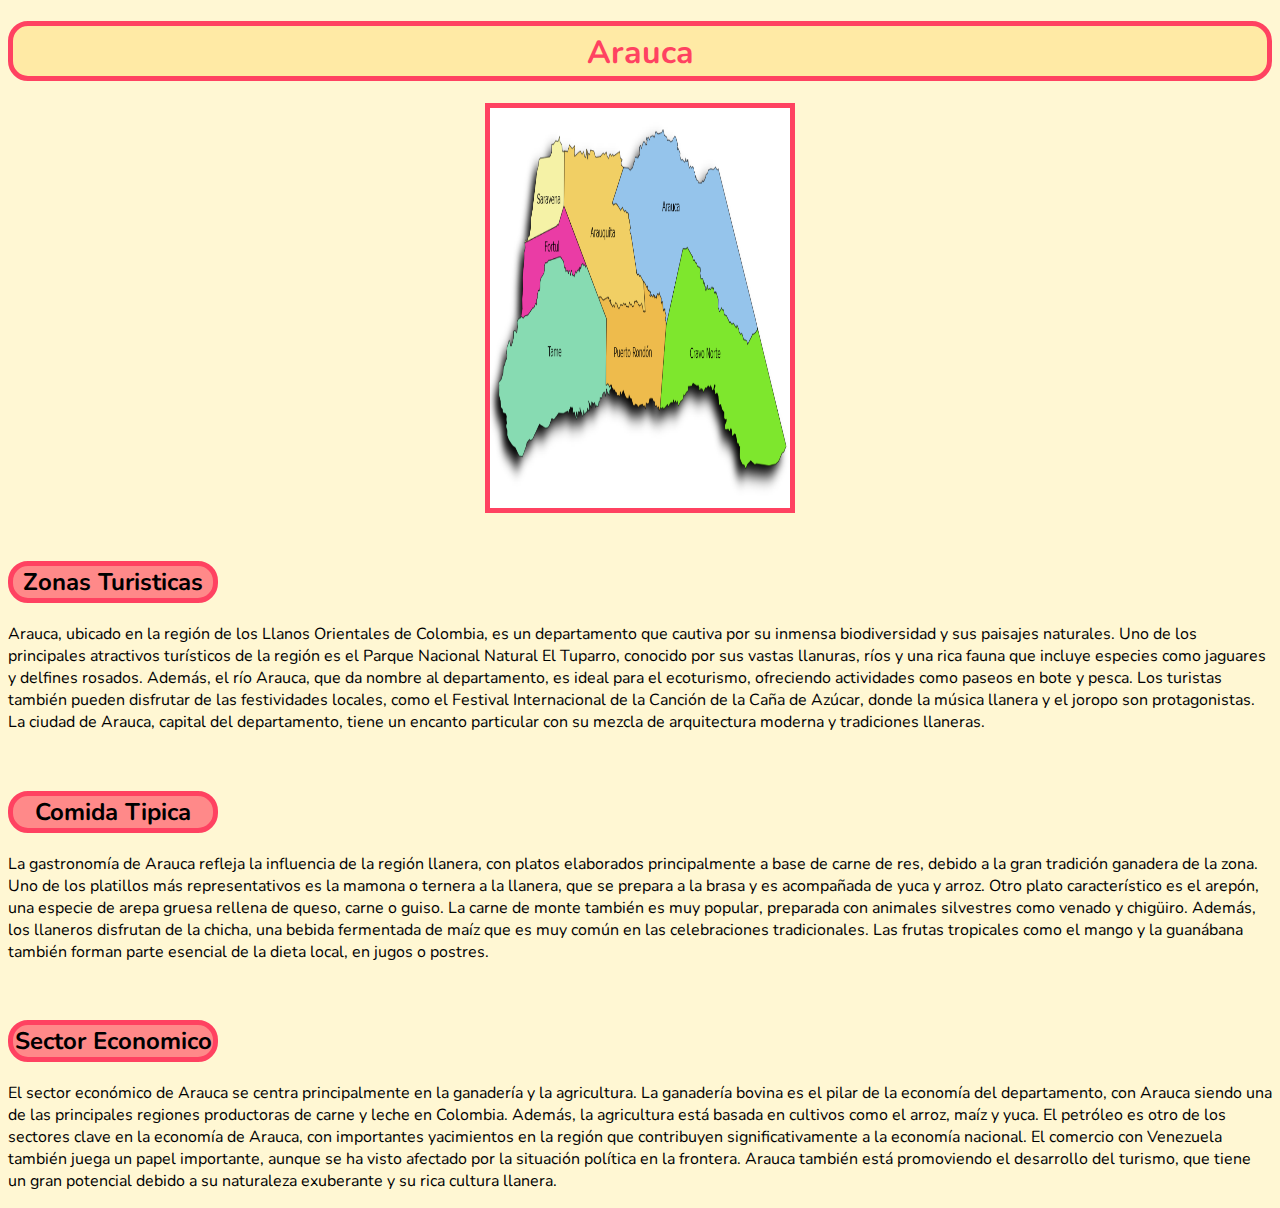
==== arauca.html @ d6af4ea2 "feat (main): Base de la pagina" ====
<!DOCTYPE html>
<html lang="es">
<head>
    <meta charset="UTF-8">
    <meta name="viewport" content="width=device-width, initial-scale=1.0">
    <link rel="stylesheet" href="css/styles.css">
    <style>
        @import url('https://fonts.googleapis.com/css2?family=Nunito:ital,wght@0,200..1000;1,200..1000&display=swap');
    </style>   
    <title>Arauca</title>
</head>
<body>
    <header>
        <center><h1>Arauca</h1></center>
    </header>
    <center><img id="mapa_departamentos" src="images/arauca.png"></center>
    <br>
    <h2 id="subtitulos">Zonas Turisticas</h2>
    <p>Arauca, ubicado en la región de los Llanos Orientales de Colombia, es un departamento que cautiva por su inmensa biodiversidad y sus paisajes naturales. Uno de los principales atractivos turísticos de la región es el Parque Nacional Natural El Tuparro, conocido por sus vastas llanuras, ríos y una rica fauna que incluye especies como jaguares y delfines rosados. Además, el río Arauca, que da nombre al departamento, es ideal para el ecoturismo, ofreciendo actividades como paseos en bote y pesca. Los turistas también pueden disfrutar de las festividades locales, como el Festival Internacional de la Canción de la Caña de Azúcar, donde la música llanera y el joropo son protagonistas. La ciudad de Arauca, capital del departamento, tiene un encanto particular con su mezcla de arquitectura moderna y tradiciones llaneras.</p>
    <br>
    <h2 id="subtitulos">Comida Tipica</h2>
    <p>La gastronomía de Arauca refleja la influencia de la región llanera, con platos elaborados principalmente a base de carne de res, debido a la gran tradición ganadera de la zona. Uno de los platillos más representativos es la mamona o ternera a la llanera, que se prepara a la brasa y es acompañada de yuca y arroz. Otro plato característico es el arepón, una especie de arepa gruesa rellena de queso, carne o guiso. La carne de monte también es muy popular, preparada con animales silvestres como venado y chigüiro. Además, los llaneros disfrutan de la chicha, una bebida fermentada de maíz que es muy común en las celebraciones tradicionales. Las frutas tropicales como el mango y la guanábana también forman parte esencial de la dieta local, en jugos o postres.</p>
    <br>
    <h2 id="subtitulos">Sector Economico</h2>
    <p>El sector económico de Arauca se centra principalmente en la ganadería y la agricultura. La ganadería bovina es el pilar de la economía del departamento, con Arauca siendo una de las principales regiones productoras de carne y leche en Colombia. Además, la agricultura está basada en cultivos como el arroz, maíz y yuca. El petróleo es otro de los sectores clave en la economía de Arauca, con importantes yacimientos en la región que contribuyen significativamente a la economía nacional. El comercio con Venezuela también juega un papel importante, aunque se ha visto afectado por la situación política en la frontera. Arauca también está promoviendo el desarrollo del turismo, que tiene un gran potencial debido a su naturaleza exuberante y su rica cultura llanera.</p>
</body>
</html>
---- css/styles.css ----
body {
    background-color:rgb(255, 247, 211);
    font-family: "Nunito", sans-serif;
    font-optical-sizing: 200px;
    font-style: normal;
}
h1 {
    background-color: rgb(255, 234, 165);
    color: #ff4261;
    border: 5px solid #ff4261;
    border-radius: 20px;
    height: 60px;
    box-sizing: border-box;
    padding: 5px;
}
#boton_huila:hover {
    background-color: antiquewhite;
}
#mapa_departamentos {
    border: 5px solid #ff4261;
    width: 300px;
    height: 400px;
}
#subtitulos {
    background-color: #ff8989;
    width: 200px;
    border: 5px solid #ff4261;
    border-radius: 20px;
    text-align: center;
}
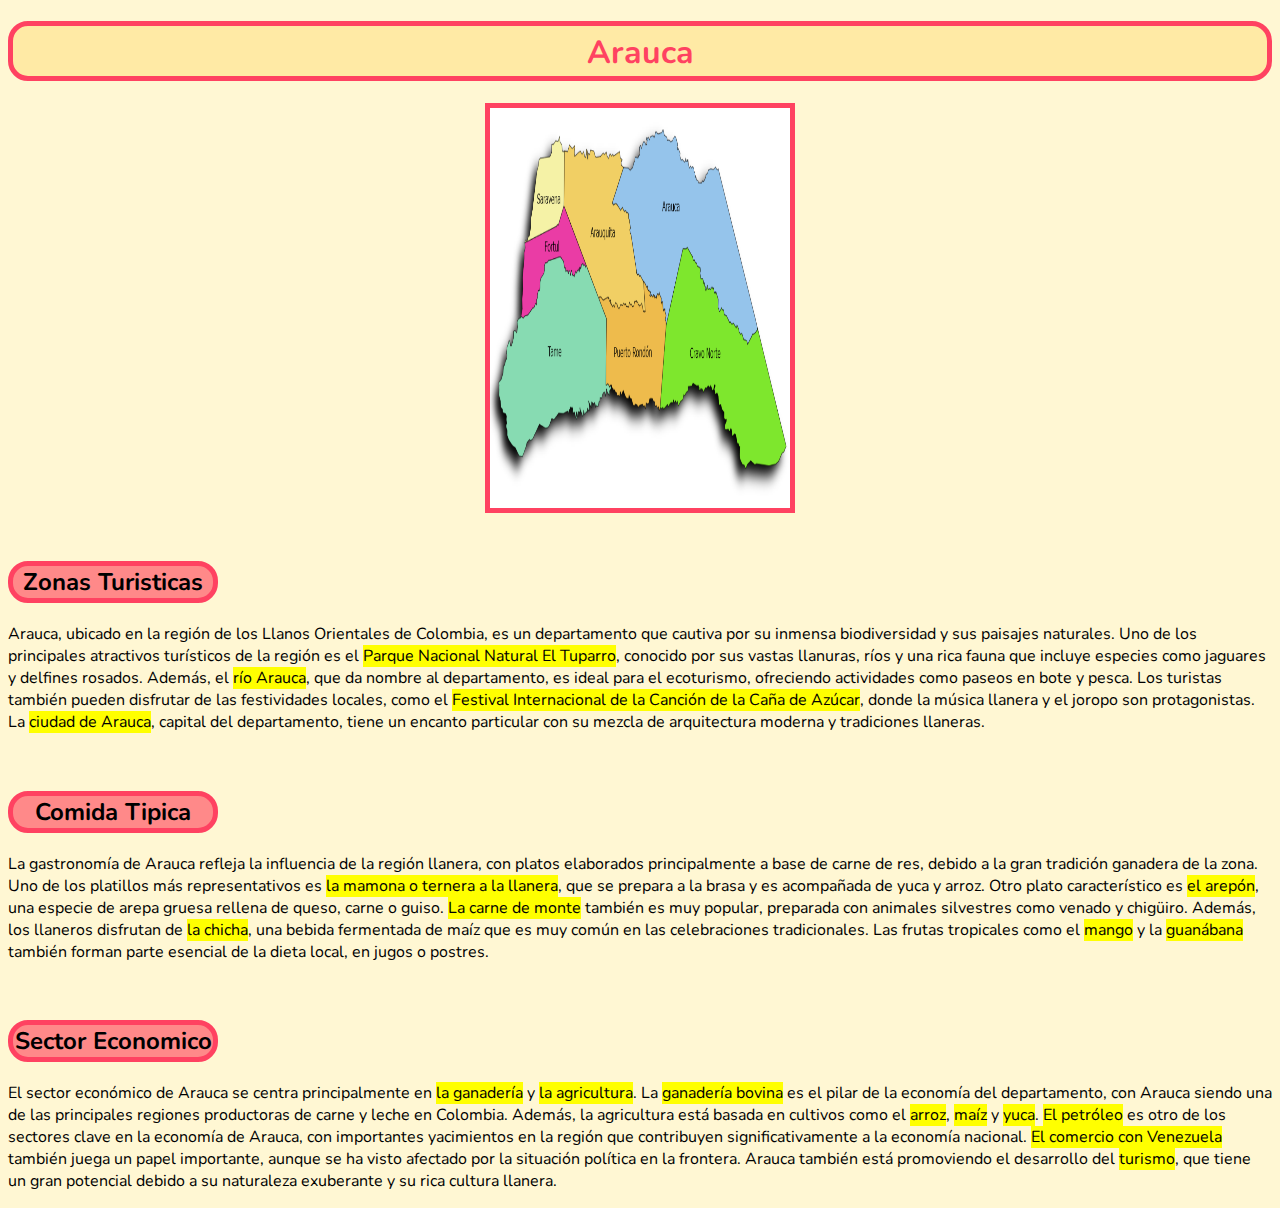
==== commit 9ed4274d: "feat (main): Se mejoró 'arauca.html'" ====
--- a/arauca.html
+++ b/arauca.html
@@ -16,12 +16,12 @@
     <center><img id="mapa_departamentos" src="images/arauca.png"></center>
     <br>
     <h2 id="subtitulos">Zonas Turisticas</h2>
-    <p>Arauca, ubicado en la región de los Llanos Orientales de Colombia, es un departamento que cautiva por su inmensa biodiversidad y sus paisajes naturales. Uno de los principales atractivos turísticos de la región es el Parque Nacional Natural El Tuparro, conocido por sus vastas llanuras, ríos y una rica fauna que incluye especies como jaguares y delfines rosados. Además, el río Arauca, que da nombre al departamento, es ideal para el ecoturismo, ofreciendo actividades como paseos en bote y pesca. Los turistas también pueden disfrutar de las festividades locales, como el Festival Internacional de la Canción de la Caña de Azúcar, donde la música llanera y el joropo son protagonistas. La ciudad de Arauca, capital del departamento, tiene un encanto particular con su mezcla de arquitectura moderna y tradiciones llaneras.</p>
+    <p>Arauca, ubicado en la región de los Llanos Orientales de Colombia, es un departamento que cautiva por su inmensa biodiversidad y sus paisajes naturales. Uno de los principales atractivos turísticos de la región es el <mark>Parque Nacional Natural El Tuparro</mark>, conocido por sus vastas llanuras, ríos y una rica fauna que incluye especies como jaguares y delfines rosados. Además, el <mark>río Arauca</mark>, que da nombre al departamento, es ideal para el ecoturismo, ofreciendo actividades como paseos en bote y pesca. Los turistas también pueden disfrutar de las festividades locales, como el <mark>Festival Internacional de la Canción de la Caña de Azúcar</mark>, donde la música llanera y el joropo son protagonistas. La <mark>ciudad de Arauca</mark>, capital del departamento, tiene un encanto particular con su mezcla de arquitectura moderna y tradiciones llaneras.</p>
     <br>
     <h2 id="subtitulos">Comida Tipica</h2>
-    <p>La gastronomía de Arauca refleja la influencia de la región llanera, con platos elaborados principalmente a base de carne de res, debido a la gran tradición ganadera de la zona. Uno de los platillos más representativos es la mamona o ternera a la llanera, que se prepara a la brasa y es acompañada de yuca y arroz. Otro plato característico es el arepón, una especie de arepa gruesa rellena de queso, carne o guiso. La carne de monte también es muy popular, preparada con animales silvestres como venado y chigüiro. Además, los llaneros disfrutan de la chicha, una bebida fermentada de maíz que es muy común en las celebraciones tradicionales. Las frutas tropicales como el mango y la guanábana también forman parte esencial de la dieta local, en jugos o postres.</p>
+    <p>La gastronomía de Arauca refleja la influencia de la región llanera, con platos elaborados principalmente a base de carne de res, debido a la gran tradición ganadera de la zona. Uno de los platillos más representativos es <mark>la mamona o ternera a la llanera</mark>, que se prepara a la brasa y es acompañada de yuca y arroz. Otro plato característico es <mark>el arepón</mark>, una especie de arepa gruesa rellena de queso, carne o guiso. <mark>La carne de monte</mark> también es muy popular, preparada con animales silvestres como venado y chigüiro. Además, los llaneros disfrutan de <mark>la chicha</mark>, una bebida fermentada de maíz que es muy común en las celebraciones tradicionales. Las frutas tropicales como el <mark>mango</mark> y la <mark>guanábana</mark> también forman parte esencial de la dieta local, en jugos o postres.</p>
     <br>
     <h2 id="subtitulos">Sector Economico</h2>
-    <p>El sector económico de Arauca se centra principalmente en la ganadería y la agricultura. La ganadería bovina es el pilar de la economía del departamento, con Arauca siendo una de las principales regiones productoras de carne y leche en Colombia. Además, la agricultura está basada en cultivos como el arroz, maíz y yuca. El petróleo es otro de los sectores clave en la economía de Arauca, con importantes yacimientos en la región que contribuyen significativamente a la economía nacional. El comercio con Venezuela también juega un papel importante, aunque se ha visto afectado por la situación política en la frontera. Arauca también está promoviendo el desarrollo del turismo, que tiene un gran potencial debido a su naturaleza exuberante y su rica cultura llanera.</p>
+    <p>El sector económico de Arauca se centra principalmente en <mark>la ganadería</mark> y <mark>la agricultura</mark>. La <mark>ganadería bovina</mark> es el pilar de la economía del departamento, con Arauca siendo una de las principales regiones productoras de carne y leche en Colombia. Además, la agricultura está basada en cultivos como el <mark>arroz</mark>, <mark>maíz</mark> y <mark>yuca</mark>. <mark>El petróleo</mark> es otro de los sectores clave en la economía de Arauca, con importantes yacimientos en la región que contribuyen significativamente a la economía nacional. <mark>El comercio con Venezuela</mark> también juega un papel importante, aunque se ha visto afectado por la situación política en la frontera. Arauca también está promoviendo el desarrollo del <mark>turismo</mark>, que tiene un gran potencial debido a su naturaleza exuberante y su rica cultura llanera.</p>
 </body>
 </html>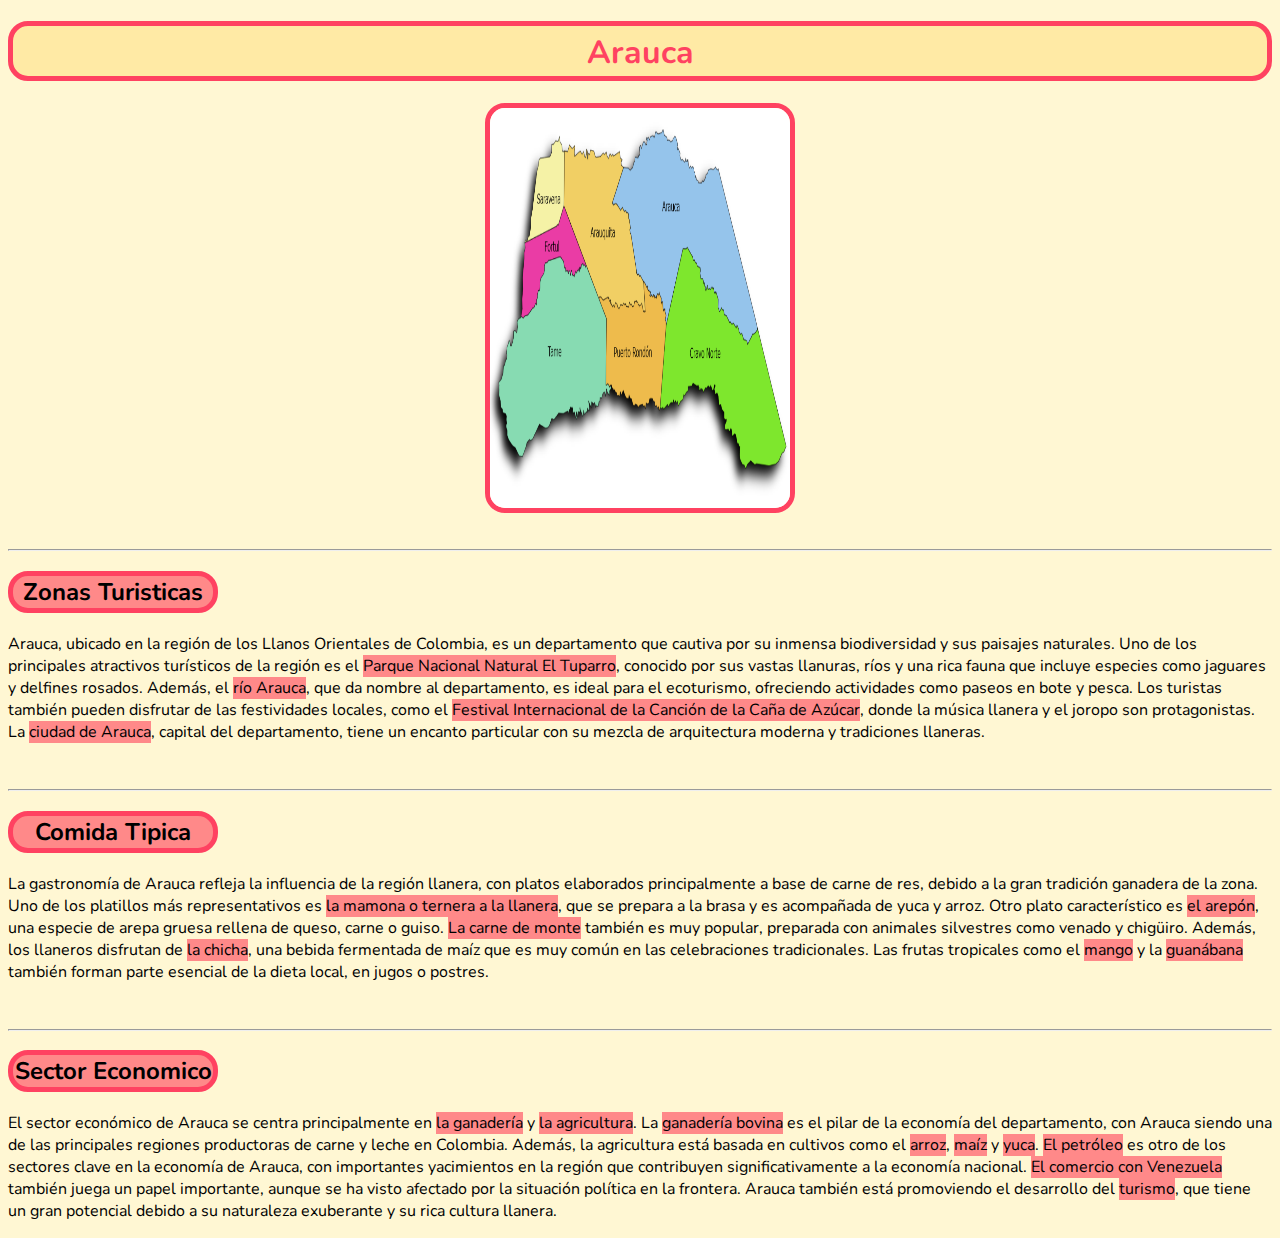
==== commit b94985a1: "feat (main): Se hicieron unos pequeños retoques en los bordes de las imagenes" ====
--- a/arauca.html
+++ b/arauca.html
@@ -4,9 +4,6 @@
     <meta charset="UTF-8">
     <meta name="viewport" content="width=device-width, initial-scale=1.0">
     <link rel="stylesheet" href="css/styles.css">
-    <style>
-        @import url('https://fonts.googleapis.com/css2?family=Nunito:ital,wght@0,200..1000;1,200..1000&display=swap');
-    </style>   
     <title>Arauca</title>
 </head>
 <body>
@@ -15,12 +12,15 @@
     </header>
     <center><img id="mapa_departamentos" src="images/arauca.png"></center>
     <br>
+    <hr>
     <h2 id="subtitulos">Zonas Turisticas</h2>
     <p>Arauca, ubicado en la región de los Llanos Orientales de Colombia, es un departamento que cautiva por su inmensa biodiversidad y sus paisajes naturales. Uno de los principales atractivos turísticos de la región es el <mark>Parque Nacional Natural El Tuparro</mark>, conocido por sus vastas llanuras, ríos y una rica fauna que incluye especies como jaguares y delfines rosados. Además, el <mark>río Arauca</mark>, que da nombre al departamento, es ideal para el ecoturismo, ofreciendo actividades como paseos en bote y pesca. Los turistas también pueden disfrutar de las festividades locales, como el <mark>Festival Internacional de la Canción de la Caña de Azúcar</mark>, donde la música llanera y el joropo son protagonistas. La <mark>ciudad de Arauca</mark>, capital del departamento, tiene un encanto particular con su mezcla de arquitectura moderna y tradiciones llaneras.</p>
     <br>
+    <hr>
     <h2 id="subtitulos">Comida Tipica</h2>
     <p>La gastronomía de Arauca refleja la influencia de la región llanera, con platos elaborados principalmente a base de carne de res, debido a la gran tradición ganadera de la zona. Uno de los platillos más representativos es <mark>la mamona o ternera a la llanera</mark>, que se prepara a la brasa y es acompañada de yuca y arroz. Otro plato característico es <mark>el arepón</mark>, una especie de arepa gruesa rellena de queso, carne o guiso. <mark>La carne de monte</mark> también es muy popular, preparada con animales silvestres como venado y chigüiro. Además, los llaneros disfrutan de <mark>la chicha</mark>, una bebida fermentada de maíz que es muy común en las celebraciones tradicionales. Las frutas tropicales como el <mark>mango</mark> y la <mark>guanábana</mark> también forman parte esencial de la dieta local, en jugos o postres.</p>
     <br>
+    <hr>
     <h2 id="subtitulos">Sector Economico</h2>
     <p>El sector económico de Arauca se centra principalmente en <mark>la ganadería</mark> y <mark>la agricultura</mark>. La <mark>ganadería bovina</mark> es el pilar de la economía del departamento, con Arauca siendo una de las principales regiones productoras de carne y leche en Colombia. Además, la agricultura está basada en cultivos como el <mark>arroz</mark>, <mark>maíz</mark> y <mark>yuca</mark>. <mark>El petróleo</mark> es otro de los sectores clave en la economía de Arauca, con importantes yacimientos en la región que contribuyen significativamente a la economía nacional. <mark>El comercio con Venezuela</mark> también juega un papel importante, aunque se ha visto afectado por la situación política en la frontera. Arauca también está promoviendo el desarrollo del <mark>turismo</mark>, que tiene un gran potencial debido a su naturaleza exuberante y su rica cultura llanera.</p>
 </body>
--- a/css/styles.css
+++ b/css/styles.css
@@ -1,3 +1,4 @@
+@import url('https://fonts.googleapis.com/css2?family=Nunito:ital,wght@0,200..1000;1,200..1000&display=swap');
 body {
     background-color:rgb(255, 247, 211);
     font-family: "Nunito", sans-serif;
@@ -18,6 +19,7 @@
 }
 #mapa_departamentos {
     border: 5px solid #ff4261;
+    border-radius: 20px;
     width: 300px;
     height: 400px;
 }
@@ -27,4 +29,13 @@
     border: 5px solid #ff4261;
     border-radius: 20px;
     text-align: center;
+}
+mark {
+    background-color: #ff8989;
+}
+#mapa_colombia {
+    background-color: white;
+    border: 5px solid #ff4261;
+    border-radius: 20px;
+    box-sizing: border-box;
 }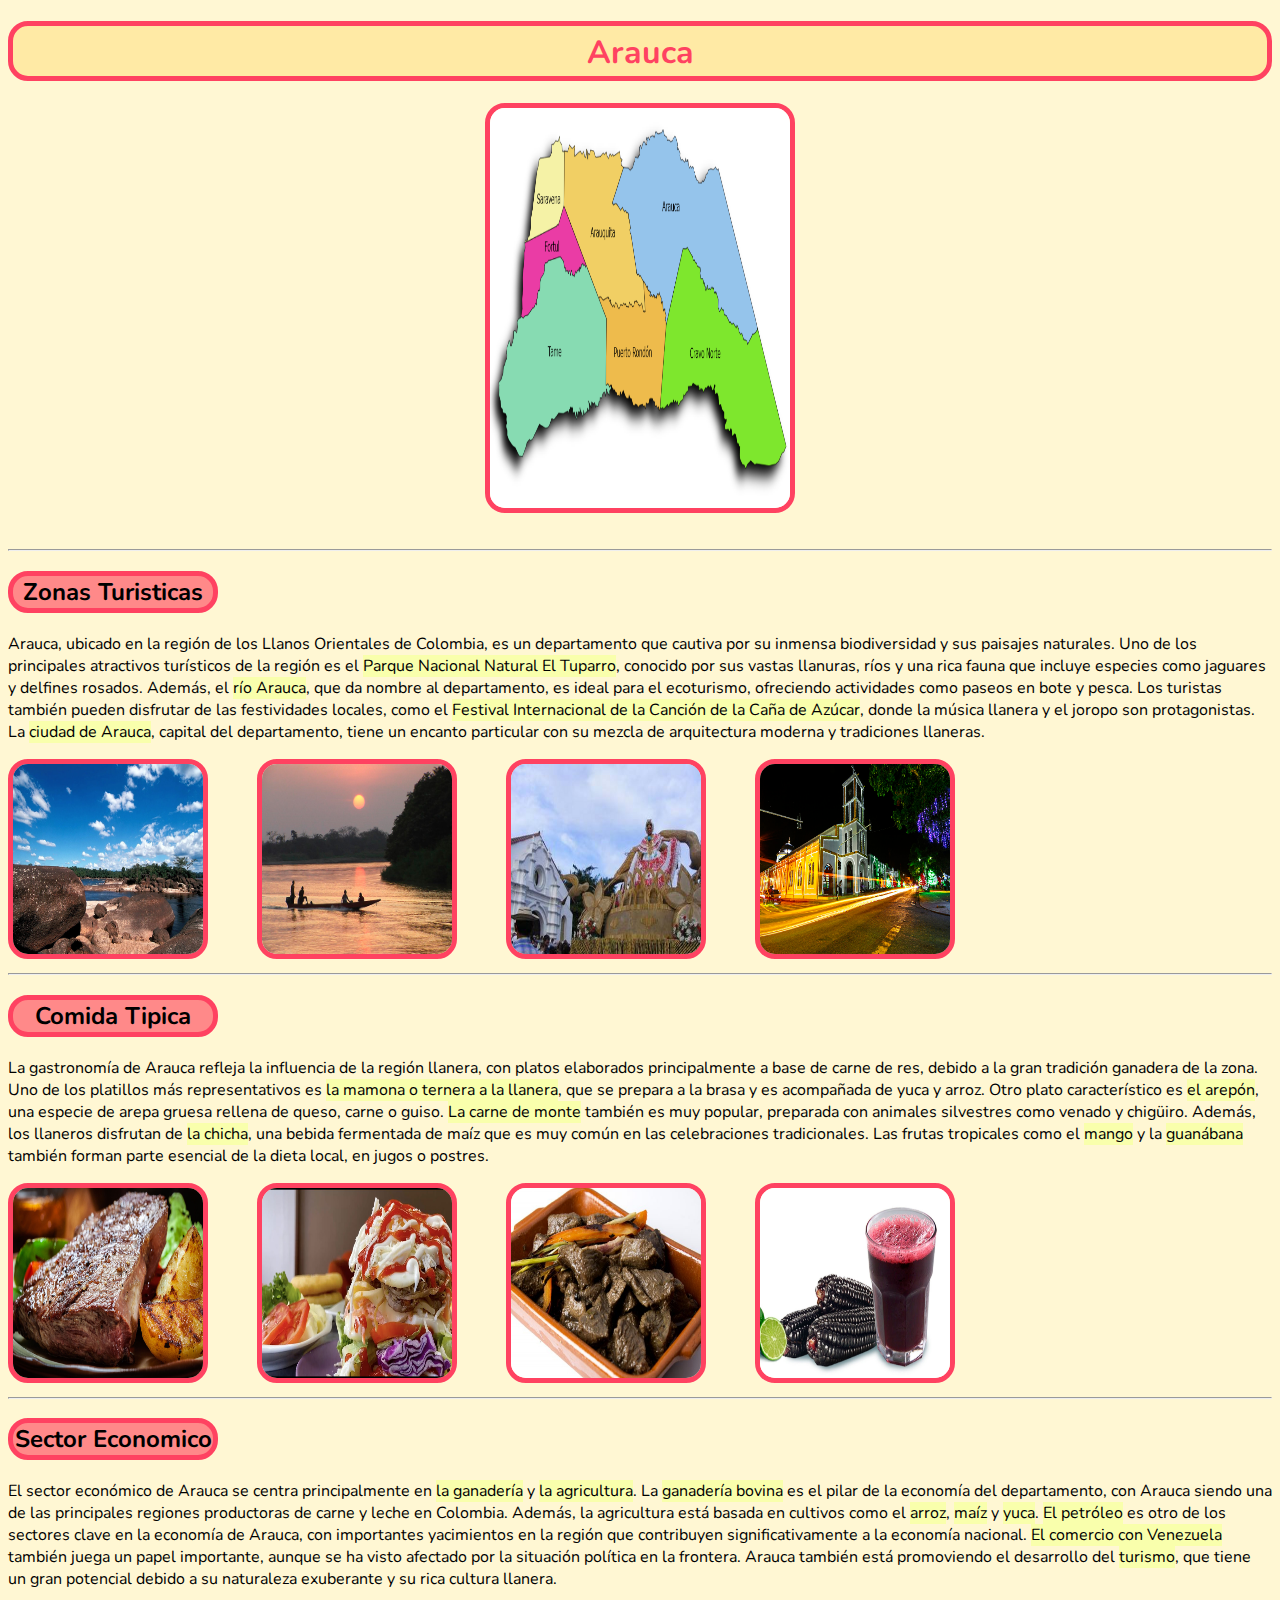
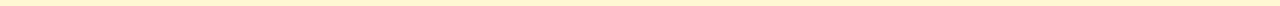
==== commit dd7f86a0: "feat (main): Se añadieron mas imagenes a las paginas de los departamentos" ====
--- a/arauca.html
+++ b/arauca.html
@@ -15,10 +15,18 @@
     <hr>
     <h2 id="subtitulos">Zonas Turisticas</h2>
     <p>Arauca, ubicado en la región de los Llanos Orientales de Colombia, es un departamento que cautiva por su inmensa biodiversidad y sus paisajes naturales. Uno de los principales atractivos turísticos de la región es el <mark>Parque Nacional Natural El Tuparro</mark>, conocido por sus vastas llanuras, ríos y una rica fauna que incluye especies como jaguares y delfines rosados. Además, el <mark>río Arauca</mark>, que da nombre al departamento, es ideal para el ecoturismo, ofreciendo actividades como paseos en bote y pesca. Los turistas también pueden disfrutar de las festividades locales, como el <mark>Festival Internacional de la Canción de la Caña de Azúcar</mark>, donde la música llanera y el joropo son protagonistas. La <mark>ciudad de Arauca</mark>, capital del departamento, tiene un encanto particular con su mezcla de arquitectura moderna y tradiciones llaneras.</p>
+    <abbr title="Parque Nacional Natural El Tuparro"><img class="fotos-elementos-4" src="images/arauca/ParqueTuparro.jpg"></abbr>
+    <abbr title="Rio Arauca"><img class="fotos-elementos-4" src="images/arauca/RioArauca.jpg"></abbr>
+    <abbr title="Festival Internacional de la Cancion de la Caña de Azucar"><img class="fotos-elementos-4" src="images/arauca/FestivalCañaAzucar.jpg"></abbr>
+    <abbr title="Ciudad de Arauca"><img class="fotos-elementos-4" src="images/arauca/CiudadArauca.jpg"></abbr>
     <br>
     <hr>
     <h2 id="subtitulos">Comida Tipica</h2>
     <p>La gastronomía de Arauca refleja la influencia de la región llanera, con platos elaborados principalmente a base de carne de res, debido a la gran tradición ganadera de la zona. Uno de los platillos más representativos es <mark>la mamona o ternera a la llanera</mark>, que se prepara a la brasa y es acompañada de yuca y arroz. Otro plato característico es <mark>el arepón</mark>, una especie de arepa gruesa rellena de queso, carne o guiso. <mark>La carne de monte</mark> también es muy popular, preparada con animales silvestres como venado y chigüiro. Además, los llaneros disfrutan de <mark>la chicha</mark>, una bebida fermentada de maíz que es muy común en las celebraciones tradicionales. Las frutas tropicales como el <mark>mango</mark> y la <mark>guanábana</mark> también forman parte esencial de la dieta local, en jugos o postres.</p>
+    <abbr title="Ternera a la llanera"><img class="fotos-elementos-4" src="images/arauca/TerneraLlanera.jpg"></abbr>
+    <abbr title="Arepon"><img class="fotos-elementos-4" src="images/arauca/Arepon.jpg"></abbr>
+    <abbr title="Carne de monte"><img class="fotos-elementos-4" src="images/arauca/CarneDeMonte.jpg"></abbr>
+    <abbr title="La chicha"><img class="fotos-elementos-4" src="images/arauca/Chicha.jpg"></abbr>
     <br>
     <hr>
     <h2 id="subtitulos">Sector Economico</h2>
--- a/css/styles.css
+++ b/css/styles.css
@@ -14,9 +14,6 @@
     box-sizing: border-box;
     padding: 5px;
 }
-#boton_huila:hover {
-    background-color: antiquewhite;
-}
 #mapa_departamentos {
     border: 5px solid #ff4261;
     border-radius: 20px;
@@ -31,11 +28,28 @@
     text-align: center;
 }
 mark {
-    background-color: #ff8989;
+    background-color: #f9ffac;
 }
 #mapa_colombia {
-    background-color: white;
+    background-color: rgb(255, 255, 255);
     border: 5px solid #ff4261;
     border-radius: 20px;
     box-sizing: border-box;
+}
+.fotos-elementos-3{
+    border: 5px solid #ff4261;
+    border-radius: 20px;
+    width: 200px;
+    height: 200px;
+    box-sizing: border-box;
+    margin-right: 50px;
+    margin-left: 50px;
+}
+.fotos-elementos-4 {
+    border: 5px solid #ff4261;
+    border-radius: 20px;
+    width: 200px;
+    height: 200px;
+    box-sizing: border-box;
+    margin-right: 45px;
 }